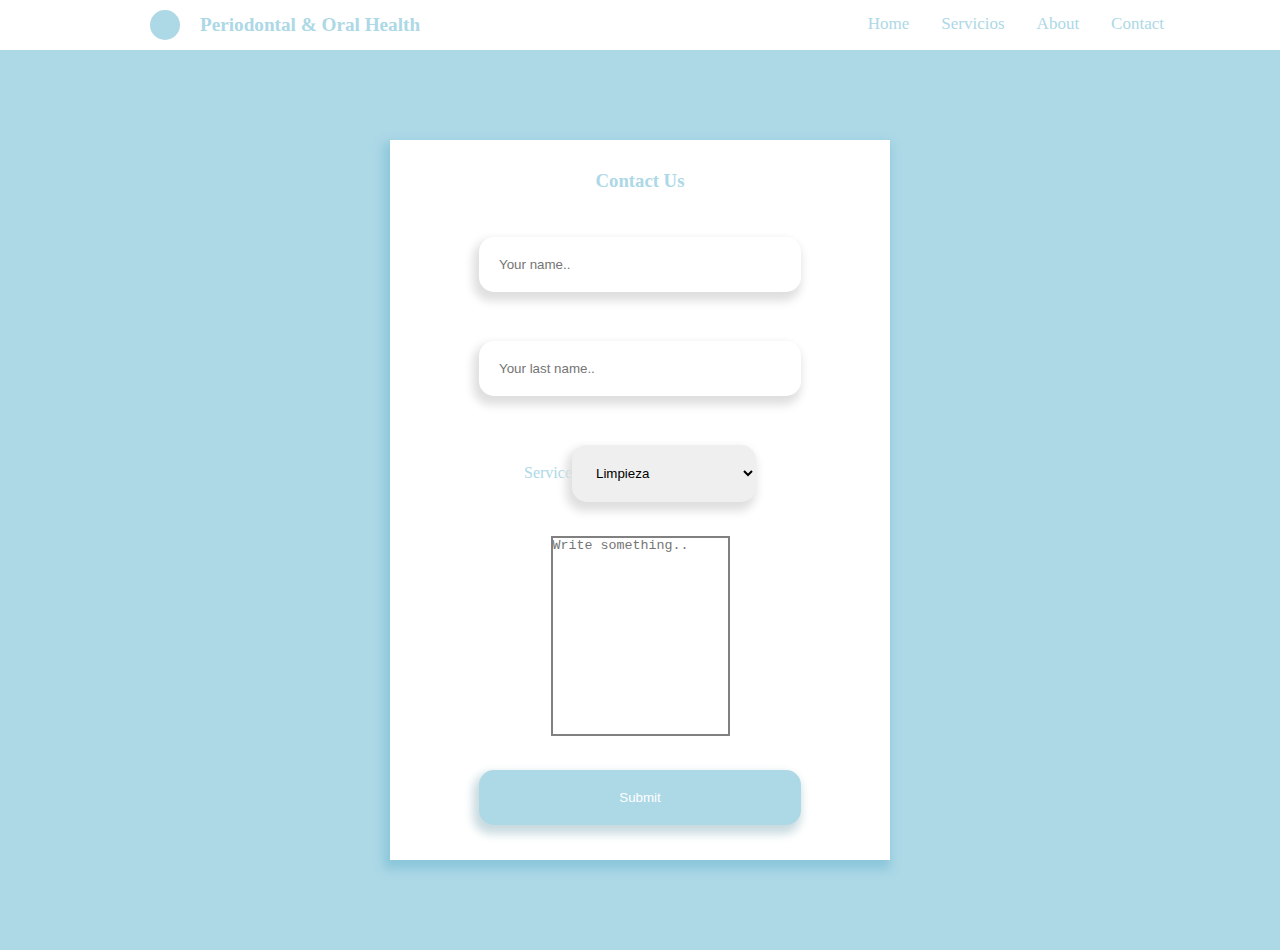
==== contact.html @ ed560348 "setting up contact page" ====
<!DOCTYPE html>
<html lang="en">
<head>
    <meta charset="UTF-8">
    <meta http-equiv="X-UA-Compatible" content="IE=edge">
    <meta name="viewport" content="width=device-width, initial-scale=1.0">
    <title>Contact form</title>
    <link rel="stylesheet" href="css/main.css">
    <link rel="stylesheet" href="css/topnav.css">
    <link rel="stylesheet" href="css/contact.css">

    <link rel="stylesheet" href="https://cdnjs.cloudflare.com/ajax/libs/font-awesome/4.7.0/css/font-awesome.min.css">

</head>
<body>
    <div class="page-wrapper">
        <header>
            <div class="logo"></div>
            <h4 id="company-name">Periodontal & Oral Health</h4>
          </header>
          <div class="topnav" id="myTopnav">
            <a href="#home">Home</a>
            <a href="#servicios">Servicios</a>
            <a href="#about">About</a>
            <a href="contact.html">Contact</a>
            <div href="javascript:void(0);" class="icon" onclick="myFunction()">
              <i class="fa fa-bars"></i>
            </div>
          </div>
        <div class="form-container">
            <form >
                <div class="form-box">
                    <h3>Contact Us</h3>
                </div>
                <div class="form-box">
                    <input type="text" id="fname" name="firstname" placeholder="Your name..">
                </div>
                <div class="form-box">
                    <input type="text" id="lname" name="lastname" placeholder="Your last name..">
                </div>
                <div class="form-box">
                    <label for="service">Service</label>
                    <select id="service" name="service">
                        <option value="limpieza">Limpieza</option>
                        <option value="visita">Visita</option>
                        <option value="rootcanal">Rootcanal</option>
                    </select>
                </div>
                <div class="form-box">
                    <textarea id="subject" name="subject" placeholder="Write something.." style="height:200px"></textarea>
                </div>

                <div class="form-box">
                    <input type="submit" value="Submit">
                </div>
            </form>
        </div>
    </div>
</body>
</html>
---- css/main.css ----
* {
    margin: 0;
    padding: 0;
    box-sizing: border-box;
}
body {
  color: lightblue;
}
/* WEBGL, THREE.JS */
.webgl {
  position: fixed;
  top: 0;
  left: 0;
  outline: none;
  /* background: black; */
  z-index: -4;
}

/* holds company logo and name */
header {
  height: 50px;
  width: 20rem;
  color: lightblue;

  display: flex;
  align-items: center;

  position: absolute;
  top: 0;
  left: 50px;
}
/* Company logo and name*/
.logo {
  background: lightblue;
  height: 30px;
  width: 30px;
  border-radius: 100%;
}
#company-name {
  margin-left: 20px;
  font-size: 1.2rem;
}

@media screen and (min-width: 320px){
  /* header */
  header {
    left: 20px;
  }
}
@media screen and (min-width: 800px){
  /* header */
  header {
    left: 50px;
  }
}
@media screen and (min-width: 1230px){
  /* header */
  header {
    left: 150px;
  }
  
}
---- css/topnav.css ----
.topnav {
    /* overflow: hidden; */
    /* border: 2px solid black; */
    position: absolute;
    top: 0;
    right: 100px;

    transition: all .5s ease-in-out;

  }
  
  .topnav a {
    float: left;
    display: block;
    color: lightblue;
    text-align: center;
    padding: 14px 16px;
    text-decoration: none;
    font-size: 17px;
  }
  
  .topnav a:hover {
    background-color: #ddd;
    color: black;
  }
  
  /* .topnav a.active {
    background-color: #04AA6D;
    color: white;
  }
   */
  .topnav .icon {
    display: none;
    color: rgb(54, 163, 199);
    transform: scale(1.5);
    /* margin: 15px 50px; */
    margin-top: 15px;
    margin-right: 50px;
  }
  
  @media screen and (max-width: 790px) {
      .topnav {
        height: 50px;
        width: 50px;
        right: 0;
      }
      .topnav a {display: none;}
      .topnav div.icon {
        float: right;
        display: block;
      }
  }
  
  @media screen and (max-width: 790px) {
    .topnav.responsive {
        background-color: lightblue;
        position: fixed;

        height: 100%;
        width: 100vw;

        display: flex;
        justify-content: center;
        align-items: center;
        flex-direction: column;
        z-index: 2;
    }
    .topnav.responsive .icon {
      position: absolute;
      right: 0;
      top: 0;
    }
    .topnav.responsive a {
        color: white;
        float: none;
        display: block;
        text-align: left;
    }
  }
---- css/contact.css ----
/* FORM STYLING PAGE */
* {
    margin: 0;
    padding: 0;
    box-sizing: border-box;
    border: none;
}
.form-container {
    background: lightblue;
    height: 100vh;

    margin-top: 50px;

    display: flex;
    justify-content: center;
    align-items: center;
}
form {
    background: white;
    padding: 20px;
    margin: 0 auto;
    box-shadow: -3px 6px 10px 3px rgb(138, 198, 218);


    display: grid; 
    grid-template-columns: 1fr; 
    grid-template-rows: .5fr 1fr 1fr 1fr 1fr 1fr; 
    gap: 20px 0px; 
    grid-template-areas: 
        "."
        "."
        "."
        "."
        "."
        "."; 
    width: 70%; 
    max-width: 500px;
    height: 80vh;
    
}
.form-box {
    display: flex;
    justify-content: center;
    align-items: center;
}

input, select {
    padding: 20px;
    width: 70%;
    border-radius: 15px;
    box-shadow: -3px 6px 10px 3px #dfdfdf;
}
select {
    width: 40%;
}
textarea {
    height: 50px;
    resize: none;
    border: 2px solid grey;
}

.form-box:nth-child(6) > input {
    background: lightblue;
    color: white;
    box-shadow: -3px 6px 10px 3px rgb(201, 219, 224);

}
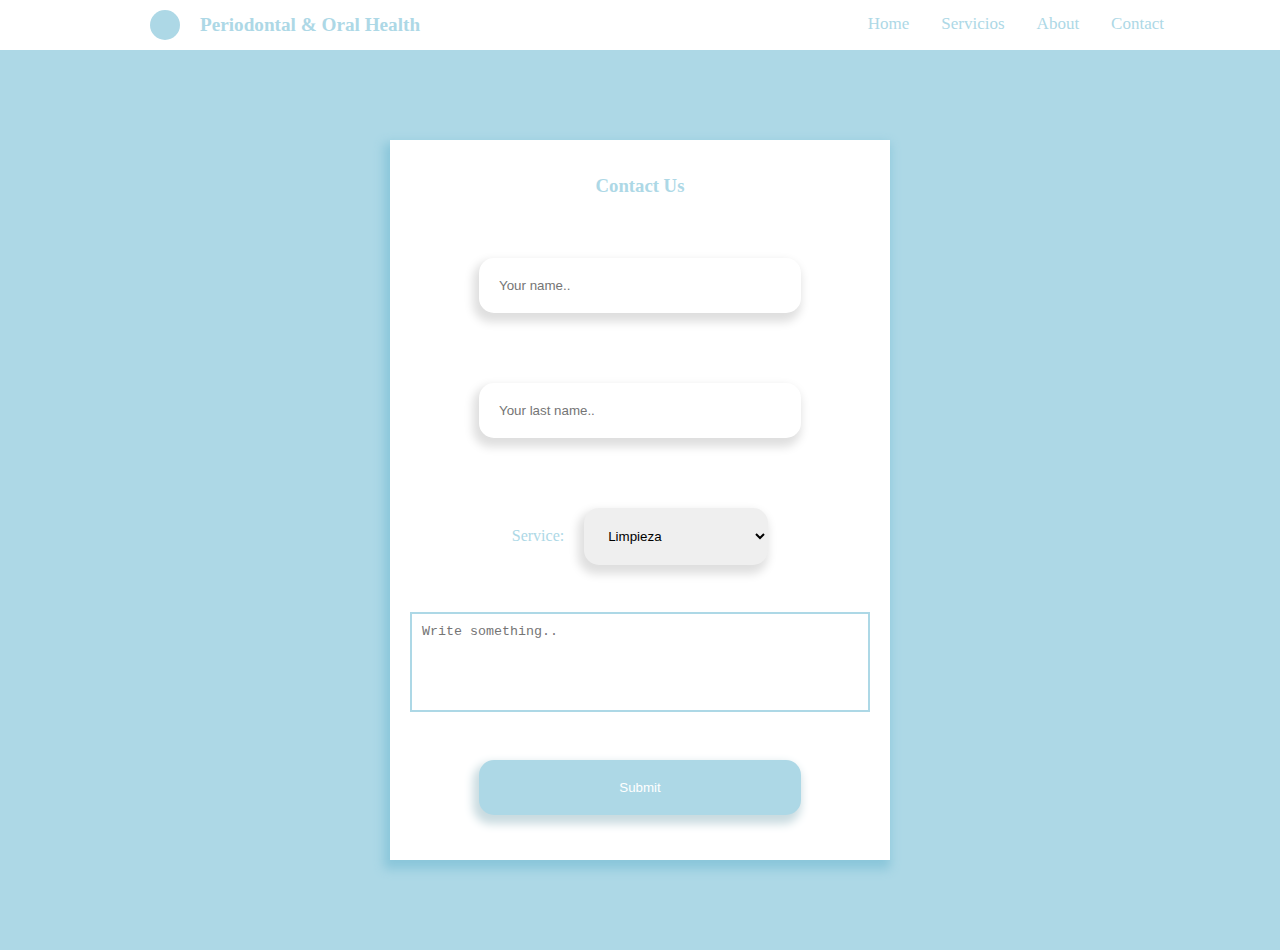
==== commit 9e6198eb: "webkit box shadow" ====
--- a/contact.html
+++ b/contact.html
@@ -19,7 +19,7 @@
             <h4 id="company-name">Periodontal & Oral Health</h4>
           </header>
           <div class="topnav" id="myTopnav">
-            <a href="#home">Home</a>
+            <a href="index.html">Home</a>
             <a href="#servicios">Servicios</a>
             <a href="#about">About</a>
             <a href="contact.html">Contact</a>
@@ -39,7 +39,7 @@
                     <input type="text" id="lname" name="lastname" placeholder="Your last name..">
                 </div>
                 <div class="form-box">
-                    <label for="service">Service</label>
+                    <label for="service">Service:</label>
                     <select id="service" name="service">
                         <option value="limpieza">Limpieza</option>
                         <option value="visita">Visita</option>
@@ -47,7 +47,7 @@
                     </select>
                 </div>
                 <div class="form-box">
-                    <textarea id="subject" name="subject" placeholder="Write something.." style="height:200px"></textarea>
+                    <textarea id="subject" name="subject" placeholder="Write something.."></textarea>
                 </div>
 
                 <div class="form-box">
@@ -56,5 +56,8 @@
             </form>
         </div>
     </div>
+
+    <script src="scripts/topnav.js"
+    <script src="scripts/customSelect.js"></script>
 </body>
 </html>--- a/css/contact.css
+++ b/css/contact.css
@@ -5,6 +5,7 @@
     box-sizing: border-box;
     border: none;
 }
+/* holds the form */
 .form-container {
     background: lightblue;
     height: 100vh;
@@ -15,6 +16,7 @@
     justify-content: center;
     align-items: center;
 }
+/* the actual form */
 form {
     background: white;
     padding: 20px;
@@ -38,30 +40,41 @@
     height: 80vh;
     
 }
+/* hold each form element */
 .form-box {
     display: flex;
     justify-content: center;
     align-items: center;
 }
-
+/* styling inputs */
 input, select {
     padding: 20px;
     width: 70%;
     border-radius: 15px;
+    -webkit-box-shadow: -3px 6px 10px 3px #dfdfdf;
     box-shadow: -3px 6px 10px 3px #dfdfdf;
 }
 select {
     width: 40%;
 }
-textarea {
-    height: 50px;
-    resize: none;
-    border: 2px solid grey;
+/* select label */
+.form-box:nth-child(4) > label {
+    /* border: 2px solid red; */
+    padding-right: 20px;
 }
 
+/* styles the writing box */
+textarea {
+    border: 2px solid lightblue;
+    padding: 10px;
+    min-height: 100px;
+    width: 100%;
+    resize: none;
+}
+/* button */
 .form-box:nth-child(6) > input {
     background: lightblue;
     color: white;
     box-shadow: -3px 6px 10px 3px rgb(201, 219, 224);
 
-}+}
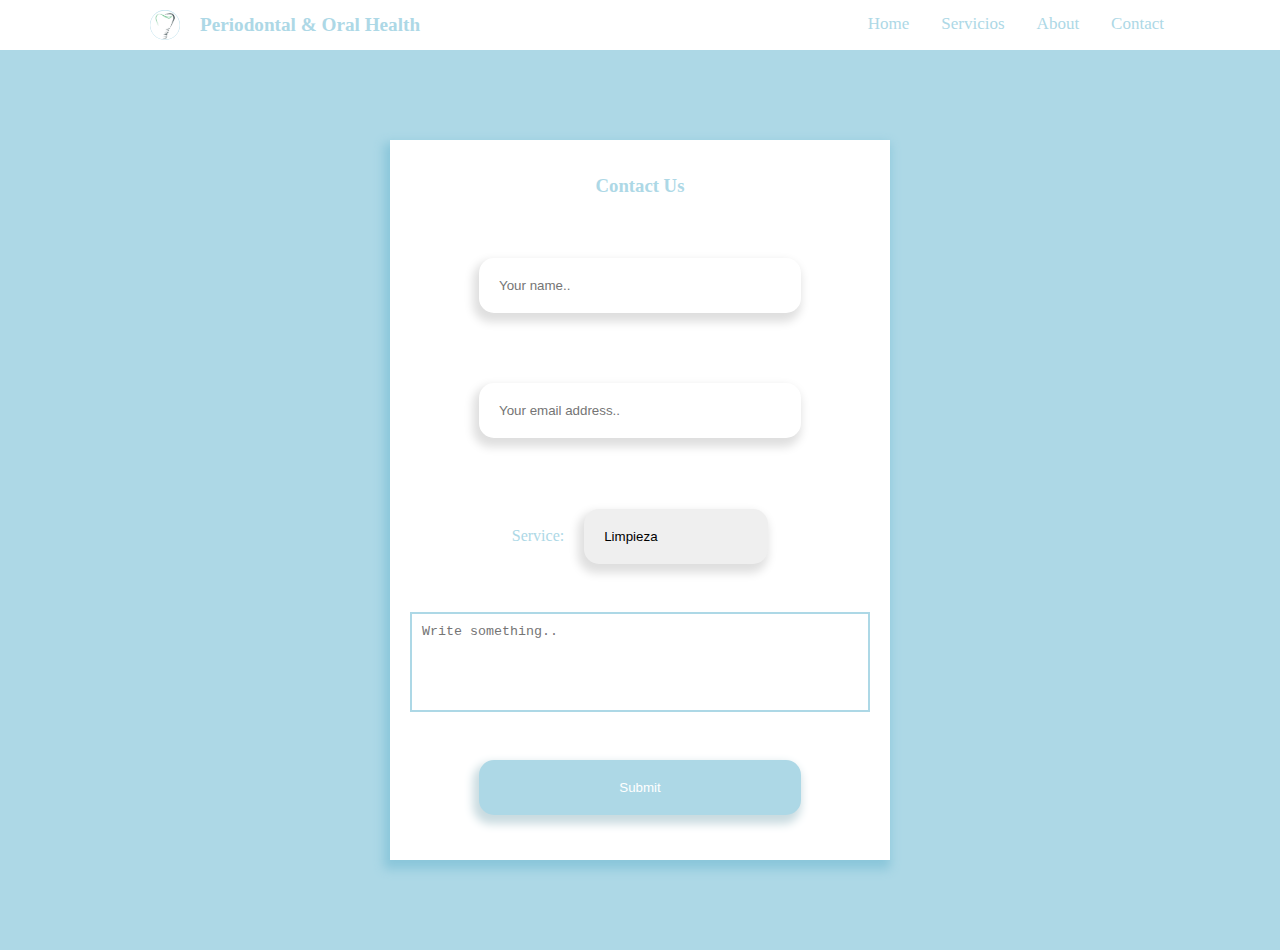
==== commit d6ce97d0: "service page" ====
--- a/contact.html
+++ b/contact.html
@@ -15,12 +15,12 @@
 <body>
     <div class="page-wrapper">
         <header>
-            <div class="logo"></div>
+            <img class="logo"src="images/LOGO 2.png" alt="">
             <h4 id="company-name">Periodontal & Oral Health</h4>
           </header>
           <div class="topnav" id="myTopnav">
             <a href="index.html">Home</a>
-            <a href="#servicios">Servicios</a>
+            <a href="service.html">Servicios</a>
             <a href="#about">About</a>
             <a href="contact.html">Contact</a>
             <div href="javascript:void(0);" class="icon" onclick="myFunction()">
@@ -28,7 +28,7 @@
             </div>
           </div>
         <div class="form-container">
-            <form >
+            <form action="form.php" method="POST">
                 <div class="form-box">
                     <h3>Contact Us</h3>
                 </div>
@@ -36,7 +36,7 @@
                     <input type="text" id="fname" name="firstname" placeholder="Your name..">
                 </div>
                 <div class="form-box">
-                    <input type="text" id="lname" name="lastname" placeholder="Your last name..">
+                    <input type="email" id="email" name="email" placeholder="Your email address..">
                 </div>
                 <div class="form-box">
                     <label for="service">Service:</label>
@@ -47,7 +47,7 @@
                     </select>
                 </div>
                 <div class="form-box">
-                    <textarea id="subject" name="subject" placeholder="Write something.."></textarea>
+                    <textarea id="message" name="message" placeholder="Write something.."></textarea>
                 </div>
 
                 <div class="form-box">
--- a/css/contact.css
+++ b/css/contact.css
@@ -51,6 +51,7 @@
     padding: 20px;
     width: 70%;
     border-radius: 15px;
+    -webkit-appearance: none;
     -webkit-box-shadow: -3px 6px 10px 3px #dfdfdf;
     box-shadow: -3px 6px 10px 3px #dfdfdf;
 }
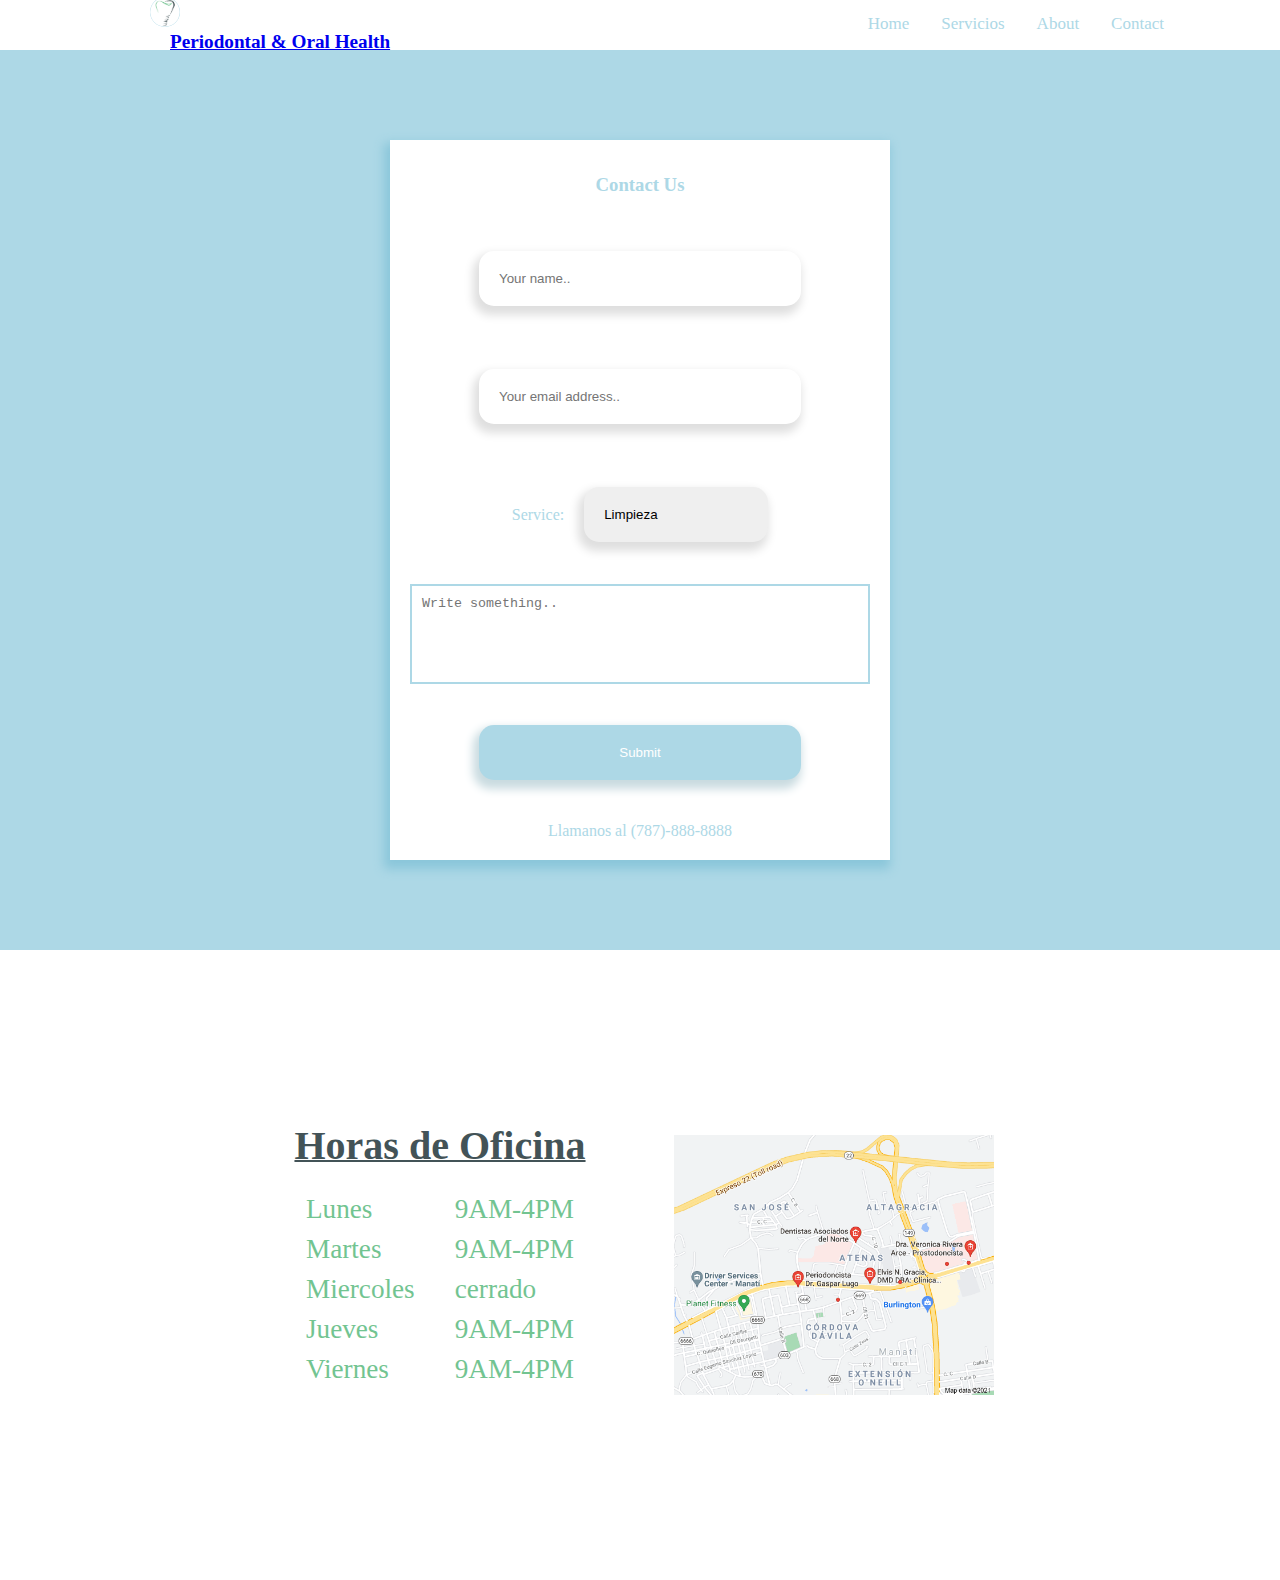
==== commit 80c47180: "tweaking" ====
--- a/contact.html
+++ b/contact.html
@@ -8,6 +8,7 @@
     <link rel="stylesheet" href="css/main.css">
     <link rel="stylesheet" href="css/topnav.css">
     <link rel="stylesheet" href="css/contact.css">
+    <link rel="stylesheet" href="css/general.css">
 
     <link rel="stylesheet" href="https://cdnjs.cloudflare.com/ajax/libs/font-awesome/4.7.0/css/font-awesome.min.css">
 
@@ -15,10 +16,12 @@
 <body>
     <div class="page-wrapper">
         <header>
-            <img class="logo"src="images/LOGO 2.png" alt="">
-            <h4 id="company-name">Periodontal & Oral Health</h4>
-          </header>
-          <div class="topnav" id="myTopnav">
+            <a href="index.html">
+                <img class="logo"src="images/LOGO 2.png" alt="">
+                <h4 id="company-name">Periodontal & Oral Health</h4>
+            </a>
+        </header>
+        <div class="topnav" id="myTopnav">
             <a href="index.html">Home</a>
             <a href="service.html">Servicios</a>
             <a href="#about">About</a>
@@ -26,7 +29,8 @@
             <div href="javascript:void(0);" class="icon" onclick="myFunction()">
               <i class="fa fa-bars"></i>
             </div>
-          </div>
+        </div>
+
         <div class="form-container">
             <form action="form.php" method="POST">
                 <div class="form-box">
@@ -49,12 +53,26 @@
                 <div class="form-box">
                     <textarea id="message" name="message" placeholder="Write something.."></textarea>
                 </div>
-
                 <div class="form-box">
                     <input type="submit" value="Submit">
                 </div>
+                <div class="form-box">
+                    <p>Llamanos al (787)-888-8888</p>
+                </div>
             </form>
         </div>
+        <section class="horario-map-section">
+            <div class="horario-box">
+              <h3>Horas de Oficina</h3>
+              <p>
+                Lunes <br> Martes <br> Miercoles <br> Jueves <br> Viernes
+              </p>
+              <p>
+                9AM-4PM <br> 9AM-4PM <br> cerrado <br> 9AM-4PM <br> 9AM-4PM <br> 
+              </p>
+            </div>
+            <img src="images/mapa.png" alt="">
+          </section>
     </div>
 
     <script src="scripts/topnav.js"
--- a/css/general.css
+++ b/css/general.css
@@ -0,0 +1,93 @@
+/* STYLING FOR FEATURES ON MULTIPLE PAGES */
+/* 
+    1.) .horario-map-section
+    2.) .big-logo-section
+    3.) .hideme
+*/
+
+
+/* HORARIO-MAP-SECTION*/
+
+.horario-map-section {
+    min-height: 70vh;
+    padding: 50px 0;
+
+    display: flex;
+    justify-content: center;
+    align-items: center;
+    flex-wrap: wrap;
+  
+    overflow: hidden;
+}
+.horario-box {
+    color: #435357; 
+    display: grid;
+    grid-template-columns: auto auto;
+    justify-content: center;
+}
+.horario-box h3 {
+    text-decoration: underline 2px;
+    grid-column: 1 / 3;
+    text-align: center;
+}
+.horario-box p {
+  color: #72c491;
+  line-height: 2.5rem;
+  padding: 20px;
+    
+}
+.horario-map-section img {
+  display: block;
+}
+ 
+/* big-logo-section */
+.big-logo-section {
+    border: 2px dotted red;
+    padding: 50px 0;
+    margin-bottom: 50px ;
+}
+.big-logo-section img {
+    display: block;
+    width: 20rem;
+    margin: 0 auto;
+}
+
+
+/* media queries */
+@media screen and (min-width: 320px){
+   
+    .horario-box {
+        margin: 0 20px;
+        padding: 20px;
+    }
+    .horario-box h3 {
+        font-size: 2.5rem;
+    }
+    .horario-box p{
+        font-size: 1.7rem;
+    }
+    .horario-map-section img {
+        width: 25rem;
+        padding: 20px 40px;
+    }
+}
+ 
+@media screen and (min-width: 820px){
+  /* SECTION THREE */
+ 
+  .horario-box h3 {
+    font-size: 2.5rem;
+  }
+  
+   
+}
+@media screen and (min-width: 1230px){
+    
+}
+
+/* .hideme */
+
+.hideme
+{
+    opacity:0;
+}